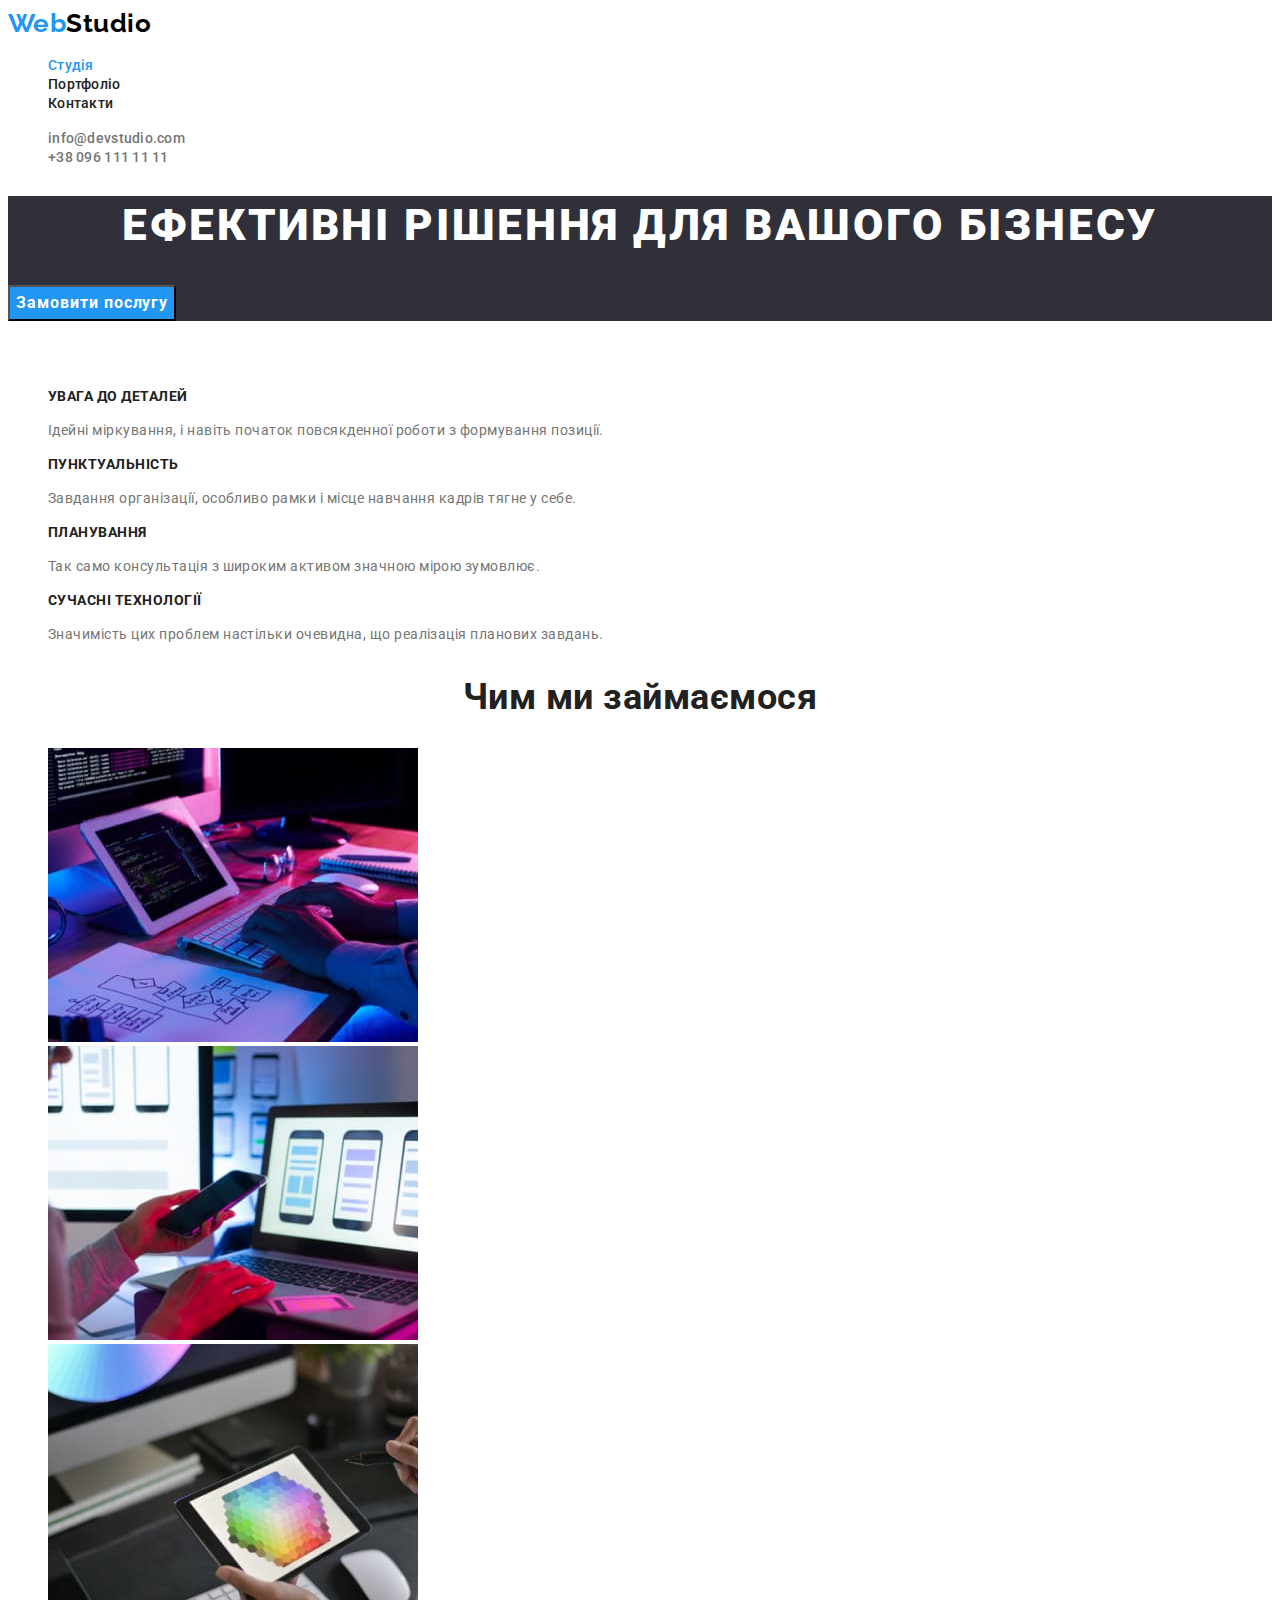
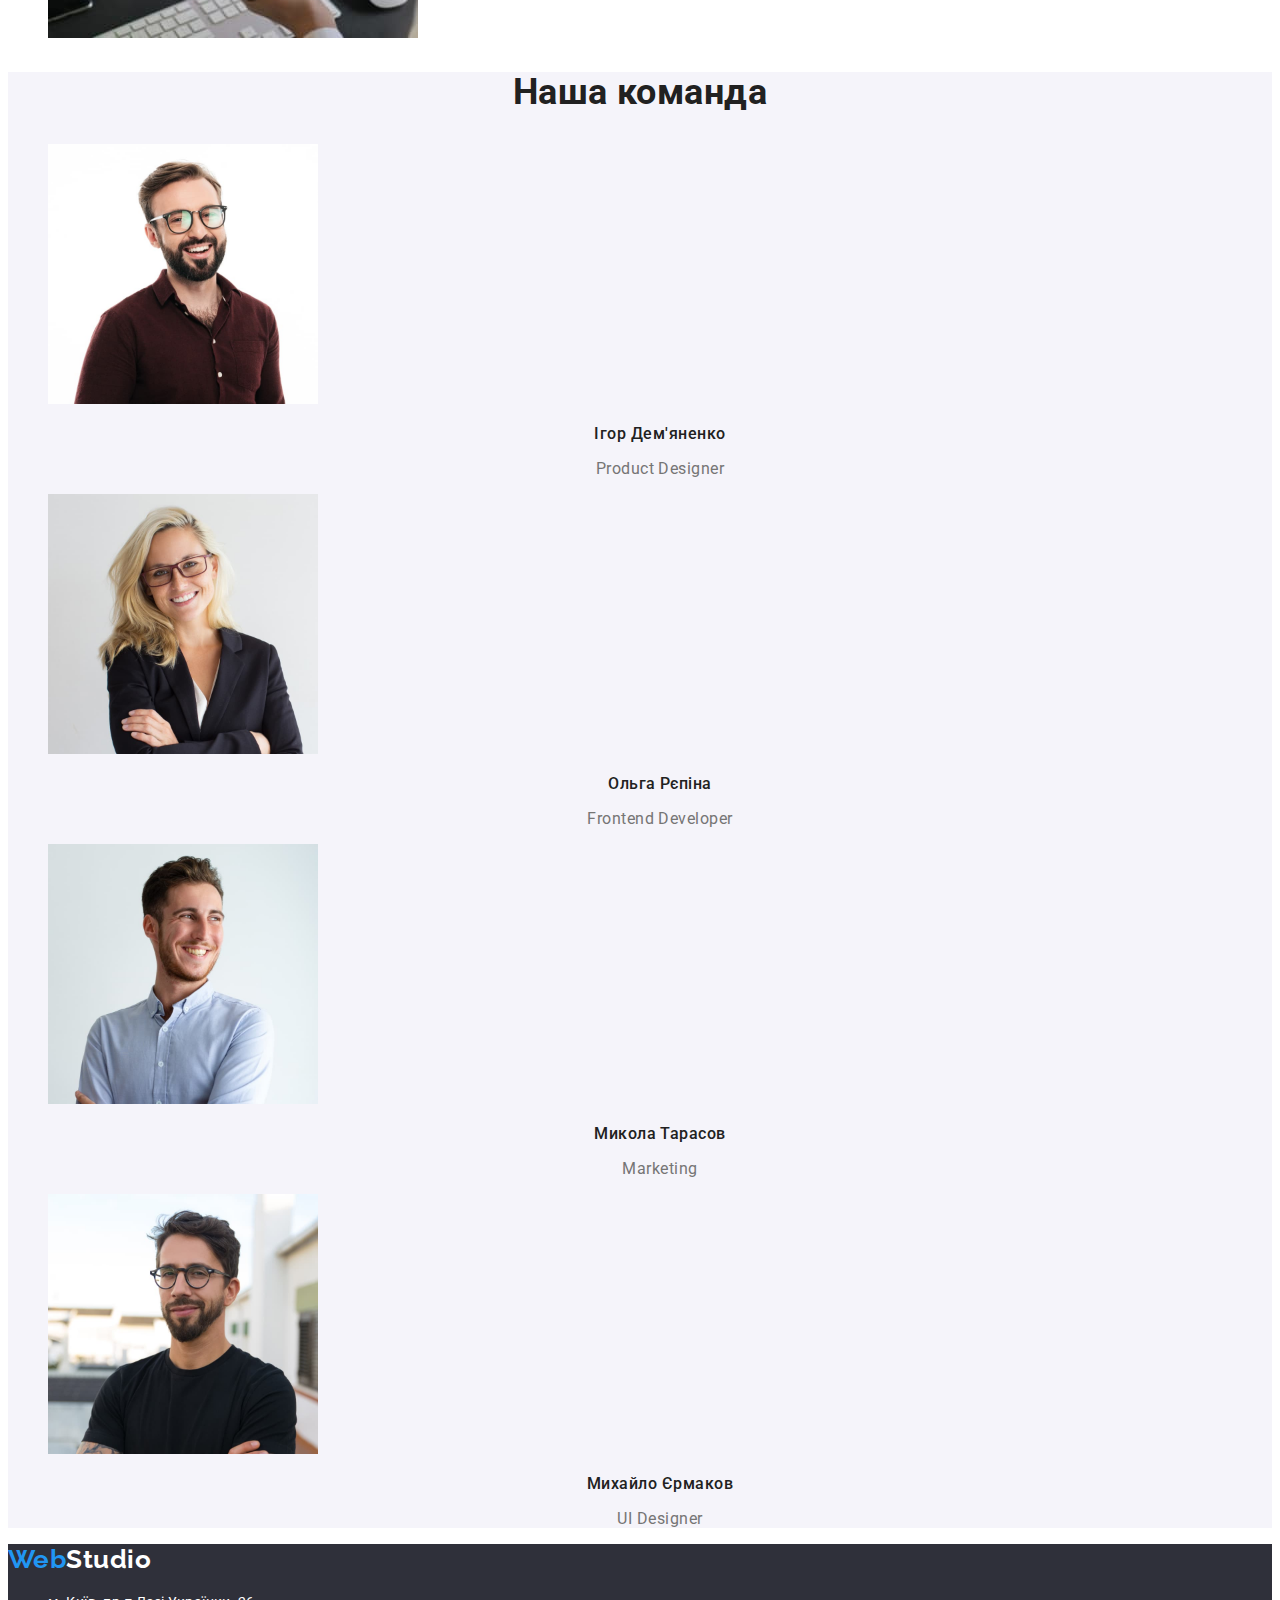
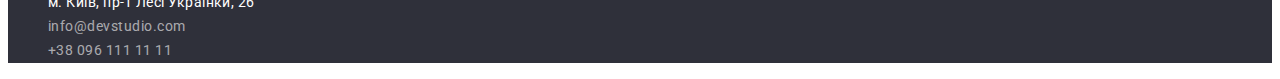
==== index.html @ d4f4cc66 "copied from hw2" ====
<!DOCTYPE html>
<html lang="uk">
  <head>
    <meta charset="UTF-8" />
    <meta http-equiv="X-UA-Compatible" content="IE=edge" />
    <meta name="viewport" content="width=device-width, initial-scale=1.0" />
    <title>Web Studio (Version 2.1a)</title>
    <link rel="preconnect" href="https://fonts.googleapis.com" />
    <link rel="preconnect" href="https://fonts.gstatic.com" crossorigin />
    <link
      href="https://fonts.googleapis.com/css2?family=Raleway:wght@700&family=Roboto:wght@400;500;700;900&display=swap"
      rel="stylesheet"
    />
    <link rel="stylesheet" href="./css/common.css" />
    <link rel="stylesheet" href="./css/main.css" />
  </head>
  <body>
    <header class="header">
      <nav class="site-nav">
        <a href="./index.html" class="logo"> <span>Web</span>Studio</a>
        <ul class="list">
          <li><a href="./index.html" class="link active">Студія</a></li>
          <li><a href="./portfolio.html" class="link">Портфоліо</a></li>
          <li><a href="" class="link">Контакти</a></li>
        </ul>
      </nav>
      <ul class="contacts-nav list">
        <li><a href="mailto:info@devstudio.com" class="link">info@devstudio.com</a></li>
        <li><a href="tel:+380961111111" class="link">+38 096 111 11 11</a></li>
      </ul>
    </header>
    <main>
      <section class="hero">
        <h1 class="title">Ефективні рішення для вашого бізнесу</h1>
        <button type="button" class="button">Замовити послугу</button>
      </section>
      <section class="features-section">
        <h2 class="hidden">Наші особливості</h2>
        <ul class="list">
          <li>
            <h3 class="title">УВАГА ДО ДЕТАЛЕЙ</h3>
            <p class="text">
              Ідейні міркування, і навіть початок повсякденної роботи з формування позиції.
            </p>
          </li>
          <li>
            <h3 class="title">ПУНКТУАЛЬНІСТЬ</h3>
            <p class="text">
              Завдання організації, особливо рамки і місце навчання кадрів тягне у себе.
            </p>
          </li>
          <li>
            <h3 class="title">ПЛАНУВАННЯ</h3>
            <p class="text">Так само консультація з широким активом значною мірою зумовлює.</p>
          </li>
          <li>
            <h3 class="title">СУЧАСНІ ТЕХНОЛОГІЇ</h3>
            <p class="text">
              Значимість цих проблем настільки очевидна, що реалізація планових завдань.
            </p>
          </li>
        </ul>
      </section>
      <section class="branches-section">
        <h2 class="title">Чим ми займаємося</h2>
        <ul class="list">
          <li>
            <img src="./images/branch1m.jpg" width="370" height="294" alt="Комп'ютер" />
          </li>
          <li>
            <img src="./images/branch2m.jpg" width="370" height="294" alt="Ноутбук та смарфон" />
          </li>
          <li>
            <img src="./images/branch3m.jpg" width="370" height="294" alt="Планшет" />
          </li>
        </ul>
      </section>
      <section class="team-section">
        <h2 class="title">Наша команда</h2>
        <ul class="list">
          <li>
            <img src="./images/demiyanenko-m.jpg" width="270" height="260" alt="Ігор Дем'яненко" />
            <h3 class="name">Ігор Дем'яненко</h3>
            <p class="description">Product Designer</p>
          </li>
          <li>
            <img src="./images/repina-m.jpg" width="270" height="260" alt="Ольга Рєпіна" />
            <h3 class="name">Ольга Рєпіна</h3>
            <p class="description">Frontend Developer</p>
          </li>
          <li>
            <img src="./images/tarasov-m.jpg" width="270" height="260" alt="Микола Тарасов" />
            <h3 class="name">Микола Тарасов</h3>
            <p class="description">Marketing</p>
          </li>
          <li>
            <img src="./images/ermakov-m.jpg" width="270" height="260" alt="Михайло Єрмаков" />
            <h3 class="name">Михайло Єрмаков</h3>
            <p class="description">UI Designer</p>
          </li>
        </ul>
      </section>
    </main>
    <footer class="footer">
      <a href="./index.html" class="logo"><span>Web</span>Studio</a>
      <address>
        <ul class="list">
          <li>
            <a
              href="https://goo.gl/maps/coxrx9UjoM9CPaHKA"
              target="_blank"
              rel="noopener noreferrer"
              class="address"
              >м. Київ, пр-т Лесі Українки, 26</a
            >
          </li>
          <li><a href="mailto:info@devstudio.com" class="link">info@devstudio.com</a></li>
          <li><a href="tel:+380961111111" class="link">+38 096 111 11 11</a></li>
        </ul>
      </address>
    </footer>
  </body>
</html>
---- css/common.css ----
:root {
  --primary-text-color: #757575;
  --title-text-color: #212121;
  --accent-color: #2196f3;
  --primary-white-color: #ffffff;
  --dark-background-color: #2f303a;
  --lighter-background-color: #f5f4fa;
}

body {
  background-color: var(--primary-white-color);
  color: var(--primary-text-color);
  font-family: 'Roboto', sans-serif;
  letter-spacing: 0.03em;
  font-size: 16px;
  line-height: 1.19;
}

.logo {
  font-family: 'Raleway', sans-serif;
  font-weight: 700;
  font-size: 26px;
  text-decoration: none;
  color: #000000;
}

.footer .logo {
  color: var(--primary-white-color);
}

.logo span {
  color: var(--accent-color);
}

.link {
  text-decoration: none;
}

.header .link {
  font-size: 14px;
  line-height: 1.14;
  font-weight: 500;
  letter-spacing: 0.02em;
}

.site-nav .link {
  color: var(--title-text-color);
}

.site-nav .link.active {
  color: var(--accent-color);
}

.contacts-nav .link {
  font-size: 14px;
  line-height: 1.14;
  font-weight: 500;
  letter-spacing: 0.02em;

  text-decoration: none;
  color: var(--primary-text-color);
}

.active,
.header .link:hover,
.header .link:focus {
  color: var(--accent-color);
}

.list {
  list-style: none;
}

.button {
  font-family: inherit;
  font-size: 16px;
  letter-spacing: 0.06em;
  text-align: center;
}

.button:hover {
  cursor: pointer;
}

.footer {
  background-color: var(--dark-background-color);
}

.footer .address {
  font-size: 14px;
  line-height: 1.71;
  font-style: normal;
  text-decoration: none;
  color: var(--primary-white-color);
}

.footer .link {
  font-size: 14px;
  line-height: 1.71;
  font-style: normal;
  text-decoration: none;
  color: rgba(255, 255, 255, 0.6);
}

.footer .link:hover,
.footer .link:focus {
  color: var(--accent-color);
}

.hidden {
  color: var(--primary-white-color);
}
---- css/main.css ----
.hero {
  background-color: var(--dark-background-color);
}

.hero .title {
  font-size: 44px;
  font-weight: 900;
  line-height: 1.36;
  letter-spacing: 0.06em;
  text-align: center;
  text-transform: uppercase;
  color: var(--primary-white-color);
}

.hero .button {
  font-family: 'Roboto', sans-serif;
  font-size: 16px;
  font-weight: 700;
  line-height: 1.88;
  color: var(--primary-white-color);
  background-color: var(--accent-color);
}

.features-section .title {
  font-size: 14px;
  line-height: 1.14;
  text-transform: uppercase;
  color: var(--title-text-color);
}

.features-section .text {
  font-size: 14px;
  line-height: 1.71;
}

.branches-section .title,
.team-section .title {
  font-size: 36px;
  font-weight: 700;
  line-height: 1.16;
  text-align: center;
  color: var(--title-text-color);
}

.team-section {
  background: var(--lighter-background-color);
}

.team-section .name {
  font-size: 16px;
  font-weight: 500;
  text-align: center;
  color: var(--title-text-color);
}

.team-section .description {
  text-align: center;
}
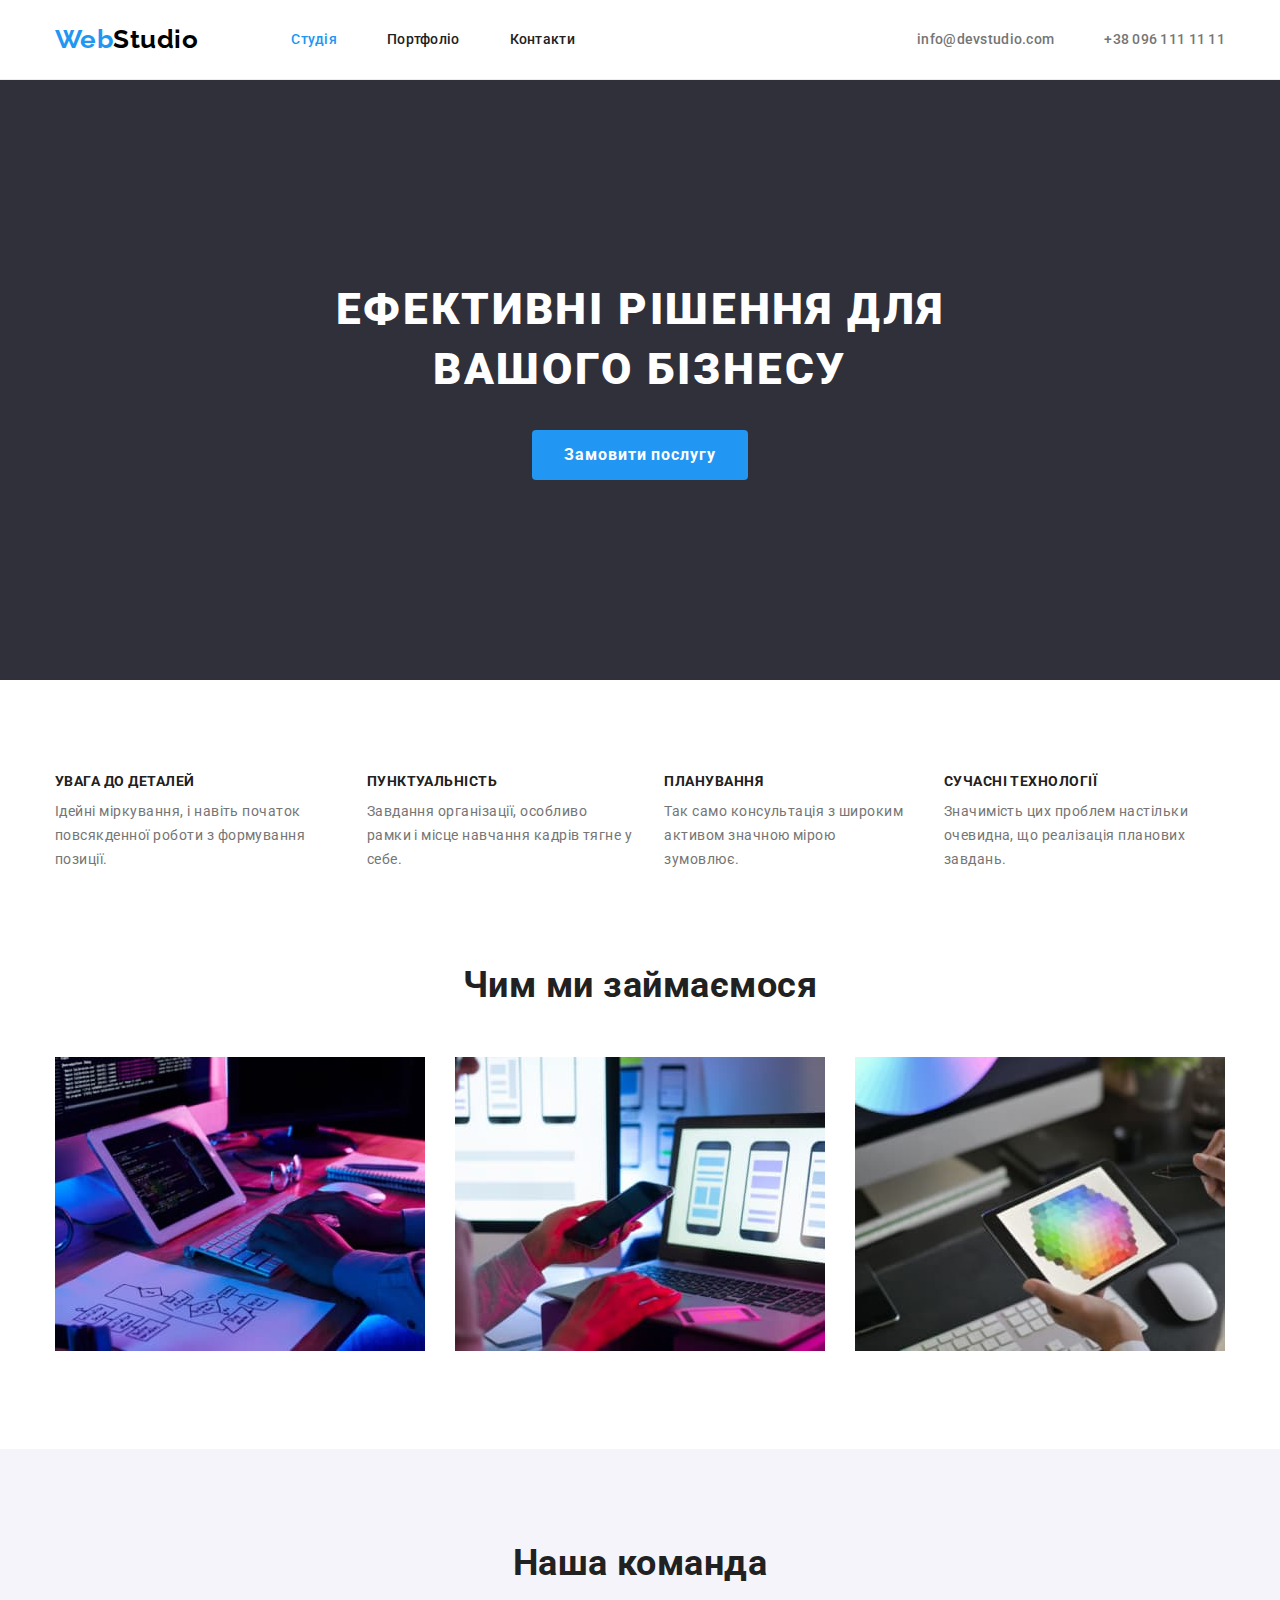
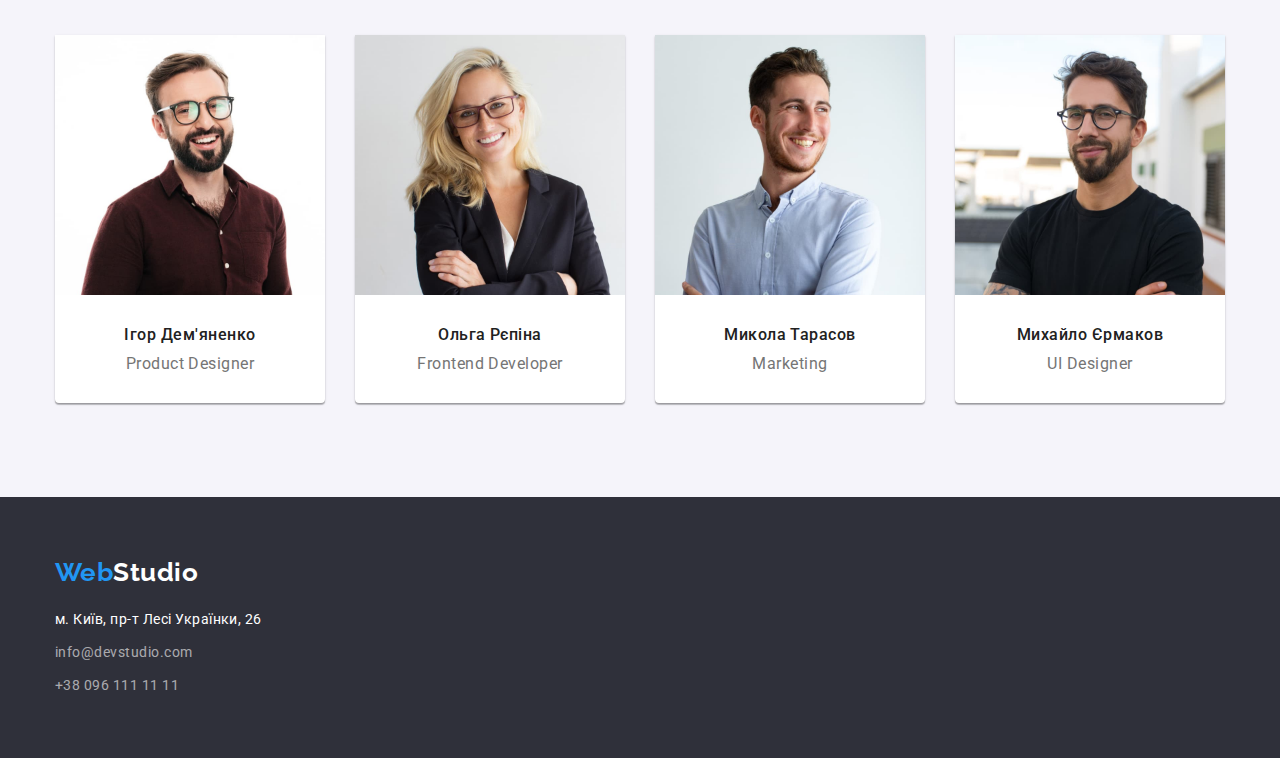
==== commit 1edc55de: "fight with myself!" ====
--- a/index.html
+++ b/index.html
@@ -4,120 +4,196 @@
     <meta charset="UTF-8" />
     <meta http-equiv="X-UA-Compatible" content="IE=edge" />
     <meta name="viewport" content="width=device-width, initial-scale=1.0" />
-    <title>Web Studio (Version 2.1a)</title>
+    <link
+      rel="stylesheet"
+      href="https://cdnjs.cloudflare.com/ajax/libs/modern-normalize/1.1.0/modern-normalize.min.css"
+      integrity="sha512-wpPYUAdjBVSE4KJnH1VR1HeZfpl1ub8YT/NKx4PuQ5NmX2tKuGu6U/JRp5y+Y8XG2tV+wKQpNHVUX03MfMFn9Q=="
+      crossorigin="anonymous"
+      referrerpolicy="no-referrer"
+    />
+    <link rel="stylesheet" href="./css/common.css" />
+    <link rel="stylesheet" href="./css/main.css" />
     <link rel="preconnect" href="https://fonts.googleapis.com" />
     <link rel="preconnect" href="https://fonts.gstatic.com" crossorigin />
     <link
       href="https://fonts.googleapis.com/css2?family=Raleway:wght@700&family=Roboto:wght@400;500;700;900&display=swap"
       rel="stylesheet"
     />
-    <link rel="stylesheet" href="./css/common.css" />
-    <link rel="stylesheet" href="./css/main.css" />
+    <title>Web Studio - Студія</title>
   </head>
   <body>
     <header class="header">
-      <nav class="site-nav">
-        <a href="./index.html" class="logo"> <span>Web</span>Studio</a>
-        <ul class="list">
-          <li><a href="./index.html" class="link active">Студія</a></li>
-          <li><a href="./portfolio.html" class="link">Портфоліо</a></li>
-          <li><a href="" class="link">Контакти</a></li>
+      <div class="container">
+        <nav class="site-nav">
+          <a href="./index.html" class="logo"> <span>Web</span>Studio</a>
+          <ul class="list">
+            <li class="item"><a href="./index.html" class="link active">Студія</a></li>
+            <li class="item"><a href="./portfolio.html" class="link">Портфоліо</a></li>
+            <li class="item"><a href="" class="link">Контакти</a></li>
+          </ul>
+        </nav>
+        <ul class="contacts-nav list">
+          <li class="item">
+            <a href="mailto:info@devstudio.com" class="link">info@devstudio.com</a>
+          </li>
+          <li class="item"><a href="tel:+380961111111" class="link">+38 096 111 11 11</a></li>
         </ul>
-      </nav>
-      <ul class="contacts-nav list">
-        <li><a href="mailto:info@devstudio.com" class="link">info@devstudio.com</a></li>
-        <li><a href="tel:+380961111111" class="link">+38 096 111 11 11</a></li>
-      </ul>
+      </div>
     </header>
     <main>
       <section class="hero">
-        <h1 class="title">Ефективні рішення для вашого бізнесу</h1>
+        <h1 class="title">
+          Ефективні рішення для<br />
+          вашого бізнесу
+        </h1>
         <button type="button" class="button">Замовити послугу</button>
       </section>
-      <section class="features-section">
-        <h2 class="hidden">Наші особливості</h2>
-        <ul class="list">
-          <li>
-            <h3 class="title">УВАГА ДО ДЕТАЛЕЙ</h3>
-            <p class="text">
-              Ідейні міркування, і навіть початок повсякденної роботи з формування позиції.
-            </p>
-          </li>
-          <li>
-            <h3 class="title">ПУНКТУАЛЬНІСТЬ</h3>
-            <p class="text">
-              Завдання організації, особливо рамки і місце навчання кадрів тягне у себе.
-            </p>
-          </li>
-          <li>
-            <h3 class="title">ПЛАНУВАННЯ</h3>
-            <p class="text">Так само консультація з широким активом значною мірою зумовлює.</p>
-          </li>
-          <li>
-            <h3 class="title">СУЧАСНІ ТЕХНОЛОГІЇ</h3>
-            <p class="text">
-              Значимість цих проблем настільки очевидна, що реалізація планових завдань.
-            </p>
-          </li>
-        </ul>
+      <section class="features section">
+        <div class="container">
+          <h2 class="hidden">Наші особливості</h2>
+          <ul class="list">
+            <li class="item">
+              <h3 class="title">УВАГА ДО ДЕТАЛЕЙ</h3>
+              <p class="text">
+                Ідейні міркування, і навіть початок повсякденної роботи з формування позиції.
+              </p>
+            </li>
+            <li class="item">
+              <h3 class="title">ПУНКТУАЛЬНІСТЬ</h3>
+              <p class="text">
+                Завдання організації, особливо рамки і місце навчання кадрів тягне у себе.
+              </p>
+            </li>
+            <li class="item">
+              <h3 class="title">ПЛАНУВАННЯ</h3>
+              <p class="text">Так само консультація з широким активом значною мірою зумовлює.</p>
+            </li>
+            <li class="item">
+              <h3 class="title">СУЧАСНІ ТЕХНОЛОГІЇ</h3>
+              <p class="text">
+                Значимість цих проблем настільки очевидна, що реалізація планових завдань.
+              </p>
+            </li>
+          </ul>
+        </div>
       </section>
-      <section class="branches-section">
-        <h2 class="title">Чим ми займаємося</h2>
-        <ul class="list">
-          <li>
-            <img src="./images/branch1m.jpg" width="370" height="294" alt="Комп'ютер" />
-          </li>
-          <li>
-            <img src="./images/branch2m.jpg" width="370" height="294" alt="Ноутбук та смарфон" />
-          </li>
-          <li>
-            <img src="./images/branch3m.jpg" width="370" height="294" alt="Планшет" />
-          </li>
-        </ul>
+      <section class="branches section no-top-padding">
+        <div class="container">
+          <h2 class="title">Чим ми займаємося</h2>
+          <ul class="list">
+            <li class="item">
+              <img
+                class="image"
+                src="./images/branch1m.jpg"
+                width="370"
+                height="294"
+                alt="Комп'ютер"
+              />
+            </li>
+            <li class="item">
+              <img
+                class="image"
+                src="./images/branch2m.jpg"
+                width="370"
+                height="294"
+                alt="Ноутбук та смарфон"
+              />
+            </li>
+            <li class="item">
+              <img
+                class="image"
+                src="./images/branch3m.jpg"
+                width="370"
+                height="294"
+                alt="Планшет"
+              />
+            </li>
+          </ul>
+        </div>
       </section>
-      <section class="team-section">
-        <h2 class="title">Наша команда</h2>
-        <ul class="list">
-          <li>
-            <img src="./images/demiyanenko-m.jpg" width="270" height="260" alt="Ігор Дем'яненко" />
-            <h3 class="name">Ігор Дем'яненко</h3>
-            <p class="description">Product Designer</p>
-          </li>
-          <li>
-            <img src="./images/repina-m.jpg" width="270" height="260" alt="Ольга Рєпіна" />
-            <h3 class="name">Ольга Рєпіна</h3>
-            <p class="description">Frontend Developer</p>
-          </li>
-          <li>
-            <img src="./images/tarasov-m.jpg" width="270" height="260" alt="Микола Тарасов" />
-            <h3 class="name">Микола Тарасов</h3>
-            <p class="description">Marketing</p>
-          </li>
-          <li>
-            <img src="./images/ermakov-m.jpg" width="270" height="260" alt="Михайло Єрмаков" />
-            <h3 class="name">Михайло Єрмаков</h3>
-            <p class="description">UI Designer</p>
-          </li>
-        </ul>
+      <section class="team section">
+        <div class="container">
+          <h2 class="title">Наша команда</h2>
+          <ul class="list">
+            <li class="item">
+              <img
+                class="image"
+                src="./images/demiyanenko-m.jpg"
+                width="270"
+                height="260"
+                alt="Ігор Дем'яненко"
+              />
+              <div class="details">
+                <h3 class="name">Ігор Дем'яненко</h3>
+                <p class="description">Product Designer</p>
+              </div>
+            </li>
+            <li class="item">
+              <img
+                class="image"
+                src="./images/repina-m.jpg"
+                width="270"
+                height="260"
+                alt="Ольга Рєпіна"
+              />
+              <div class="details">
+                <h3 class="name">Ольга Рєпіна</h3>
+                <p class="description">Frontend Developer</p>
+              </div>
+            </li>
+            <li class="item">
+              <img
+                class="image"
+                src="./images/tarasov-m.jpg"
+                width="270"
+                height="260"
+                alt="Микола Тарасов"
+              />
+              <div class="details">
+                <h3 class="name">Микола Тарасов</h3>
+                <p class="description">Marketing</p>
+              </div>
+            </li>
+            <li class="item">
+              <img
+                class="image"
+                src="./images/ermakov-m.jpg"
+                width="270"
+                height="260"
+                alt="Михайло Єрмаков"
+              />
+              <div class="details">
+                <h3 class="name">Михайло Єрмаков</h3>
+                <p class="description">UI Designer</p>
+              </div>
+            </li>
+          </ul>
+        </div>
       </section>
     </main>
     <footer class="footer">
-      <a href="./index.html" class="logo"><span>Web</span>Studio</a>
-      <address>
-        <ul class="list">
-          <li>
-            <a
-              href="https://goo.gl/maps/coxrx9UjoM9CPaHKA"
-              target="_blank"
-              rel="noopener noreferrer"
-              class="address"
-              >м. Київ, пр-т Лесі Українки, 26</a
-            >
-          </li>
-          <li><a href="mailto:info@devstudio.com" class="link">info@devstudio.com</a></li>
-          <li><a href="tel:+380961111111" class="link">+38 096 111 11 11</a></li>
-        </ul>
-      </address>
+      <div class="container">
+        <a href="./index.html" class="logo"><span>Web</span>Studio</a>
+        <address>
+          <ul class="list">
+            <li class="item">
+              <a
+                href="https://goo.gl/maps/coxrx9UjoM9CPaHKA"
+                target="_blank"
+                rel="noopener noreferrer"
+                class="address"
+                >м. Київ, пр-т Лесі Українки, 26</a
+              >
+            </li>
+            <li class="item">
+              <a href="mailto:info@devstudio.com" class="link">info@devstudio.com</a>
+            </li>
+            <li class="item">
+              <a href="tel:+380961111111" class="link">+38 096 111 11 11</a>
+            </li>
+          </ul>
+        </address>
+      </div>
     </footer>
   </body>
 </html>
--- a/css/common.css
+++ b/css/common.css
@@ -1,3 +1,28 @@
+html {
+  box-sizing: border-box;
+}
+
+*,
+*::before,
+*::after {
+  box-sizing: inherit;
+}
+
+ul[class] {
+  padding: 0;
+}
+
+body,
+h1,
+h2,
+h3,
+h4,
+p,
+ul[class],
+li {
+  margin: 0;
+}
+
 :root {
   --primary-text-color: #757575;
   --title-text-color: #212121;
@@ -5,6 +30,7 @@
   --primary-white-color: #ffffff;
   --dark-background-color: #2f303a;
   --lighter-background-color: #f5f4fa;
+  --line-color: #ececec;
 }
 
 body {
@@ -16,12 +42,24 @@
   line-height: 1.19;
 }
 
+.header {
+  border-bottom: 1px solid var(--line-color);
+}
+
+.container {
+  width: 1200px;
+  padding-left: 15px;
+  padding-right: 15px;
+  margin: 0 auto;
+}
+
 .logo {
   font-family: 'Raleway', sans-serif;
   font-weight: 700;
   font-size: 26px;
   text-decoration: none;
   color: #000000;
+  margin-right: 93px;
 }
 
 .footer .logo {
@@ -37,10 +75,13 @@
 }
 
 .header .link {
+  display: block;
   font-size: 14px;
   line-height: 1.14;
   font-weight: 500;
   letter-spacing: 0.02em;
+  padding-top: 32px;
+  padding-bottom: 31px;
 }
 
 .site-nav .link {
@@ -49,6 +90,17 @@
 
 .site-nav .link.active {
   color: var(--accent-color);
+}
+
+.site-nav .item:not(:last-child) {
+  margin-right: 50px;
+}
+
+.site-nav .list,
+.site-nav,
+.header .container {
+  display: flex;
+  align-items: center;
 }
 
 .contacts-nav .link {
@@ -56,9 +108,17 @@
   line-height: 1.14;
   font-weight: 500;
   letter-spacing: 0.02em;
-
   text-decoration: none;
   color: var(--primary-text-color);
+}
+
+.header .item:not(:last-child) {
+  margin-right: 50px;
+}
+
+.header .contacts-nav {
+  margin-left: auto;
+  display: flex;
 }
 
 .active,
@@ -76,6 +136,8 @@
   font-size: 16px;
   letter-spacing: 0.06em;
   text-align: center;
+  border: none;
+  border-radius: 4px;
 }
 
 .button:hover {
@@ -84,6 +146,8 @@
 
 .footer {
   background-color: var(--dark-background-color);
+  padding-top: 60px;
+  padding-bottom: 60px;
 }
 
 .footer .address {
@@ -95,6 +159,7 @@
 }
 
 .footer .link {
+  display: inline-block;
   font-size: 14px;
   line-height: 1.71;
   font-style: normal;
@@ -108,5 +173,39 @@
 }
 
 .hidden {
-  color: var(--primary-white-color);
-}
+  position: absolute;
+  white-space: nowrap;
+  width: 1px;
+  height: 1px;
+  overflow: hidden;
+  border: 0;
+  padding: 0;
+  clip: rect(0 0 0 0);
+  clip-path: inset(50%);
+  margin: -1px;
+}
+
+.section {
+  padding-top: 94px;
+  padding-bottom: 94px;
+}
+
+.no-top-padding {
+  padding-top: 0;
+}
+
+.footer .logo {
+  display: block;
+  margin-bottom: 20px;
+}
+
+.footer .item:not(:last-child) {
+  display: block;
+  margin-bottom: 9px;
+}
+
+.image {
+  display: inline-block;
+  max-width: 100%;
+  height: auto;
+}
--- a/css/main.css
+++ b/css/main.css
@@ -1,5 +1,8 @@
 .hero {
+  text-align: center;
   background-color: var(--dark-background-color);
+  padding: 200px 0;
+  margin: 0 auto;
 }
 
 .hero .title {
@@ -7,9 +10,11 @@
   font-weight: 900;
   line-height: 1.36;
   letter-spacing: 0.06em;
-  text-align: center;
+
+  margin: 0 auto;
   text-transform: uppercase;
   color: var(--primary-white-color);
+  margin-bottom: 30px;
 }
 
 .hero .button {
@@ -17,42 +22,76 @@
   font-size: 16px;
   font-weight: 700;
   line-height: 1.88;
+  padding: 10px 32px;
+  margin: 0 auto;
   color: var(--primary-white-color);
   background-color: var(--accent-color);
 }
 
-.features-section .title {
+.features .list,
+.branches .list,
+.team .list {
+  display: flex;
+}
+
+.features .item {
+  width: calc((100%-90px) / 4);
+}
+
+.features .item:not(:last-child),
+.branches .item:not(:last-child),
+.team .item:not(:last-child) {
+  margin-right: 30px;
+}
+
+.features .title {
   font-size: 14px;
   line-height: 1.14;
   text-transform: uppercase;
   color: var(--title-text-color);
+  margin-bottom: 10px;
 }
 
-.features-section .text {
+.features .text {
   font-size: 14px;
   line-height: 1.71;
 }
 
-.branches-section .title,
-.team-section .title {
+.branches .title,
+.team .title {
   font-size: 36px;
   font-weight: 700;
   line-height: 1.16;
   text-align: center;
   color: var(--title-text-color);
+  margin-bottom: 50px;
 }
 
-.team-section {
+.team {
   background: var(--lighter-background-color);
 }
 
-.team-section .name {
+.team .item {
+  display: flex;
+  flex-direction: column;
+  border-radius: 0px 0px 4px 4px;
+  background: var(--primary-white-color);
+  box-shadow: 0px 1px 3px rgba(0, 0, 0, 0.12), 0px 1px 1px rgba(0, 0, 0, 0.14),
+    0px 2px 1px rgba(0, 0, 0, 0.2);
+}
+
+.team .name {
   font-size: 16px;
   font-weight: 500;
   text-align: center;
   color: var(--title-text-color);
+  margin-bottom: 10px;
 }
 
-.team-section .description {
+.team .description {
   text-align: center;
 }
+
+.team .details {
+  padding: 30px 0;
+}
